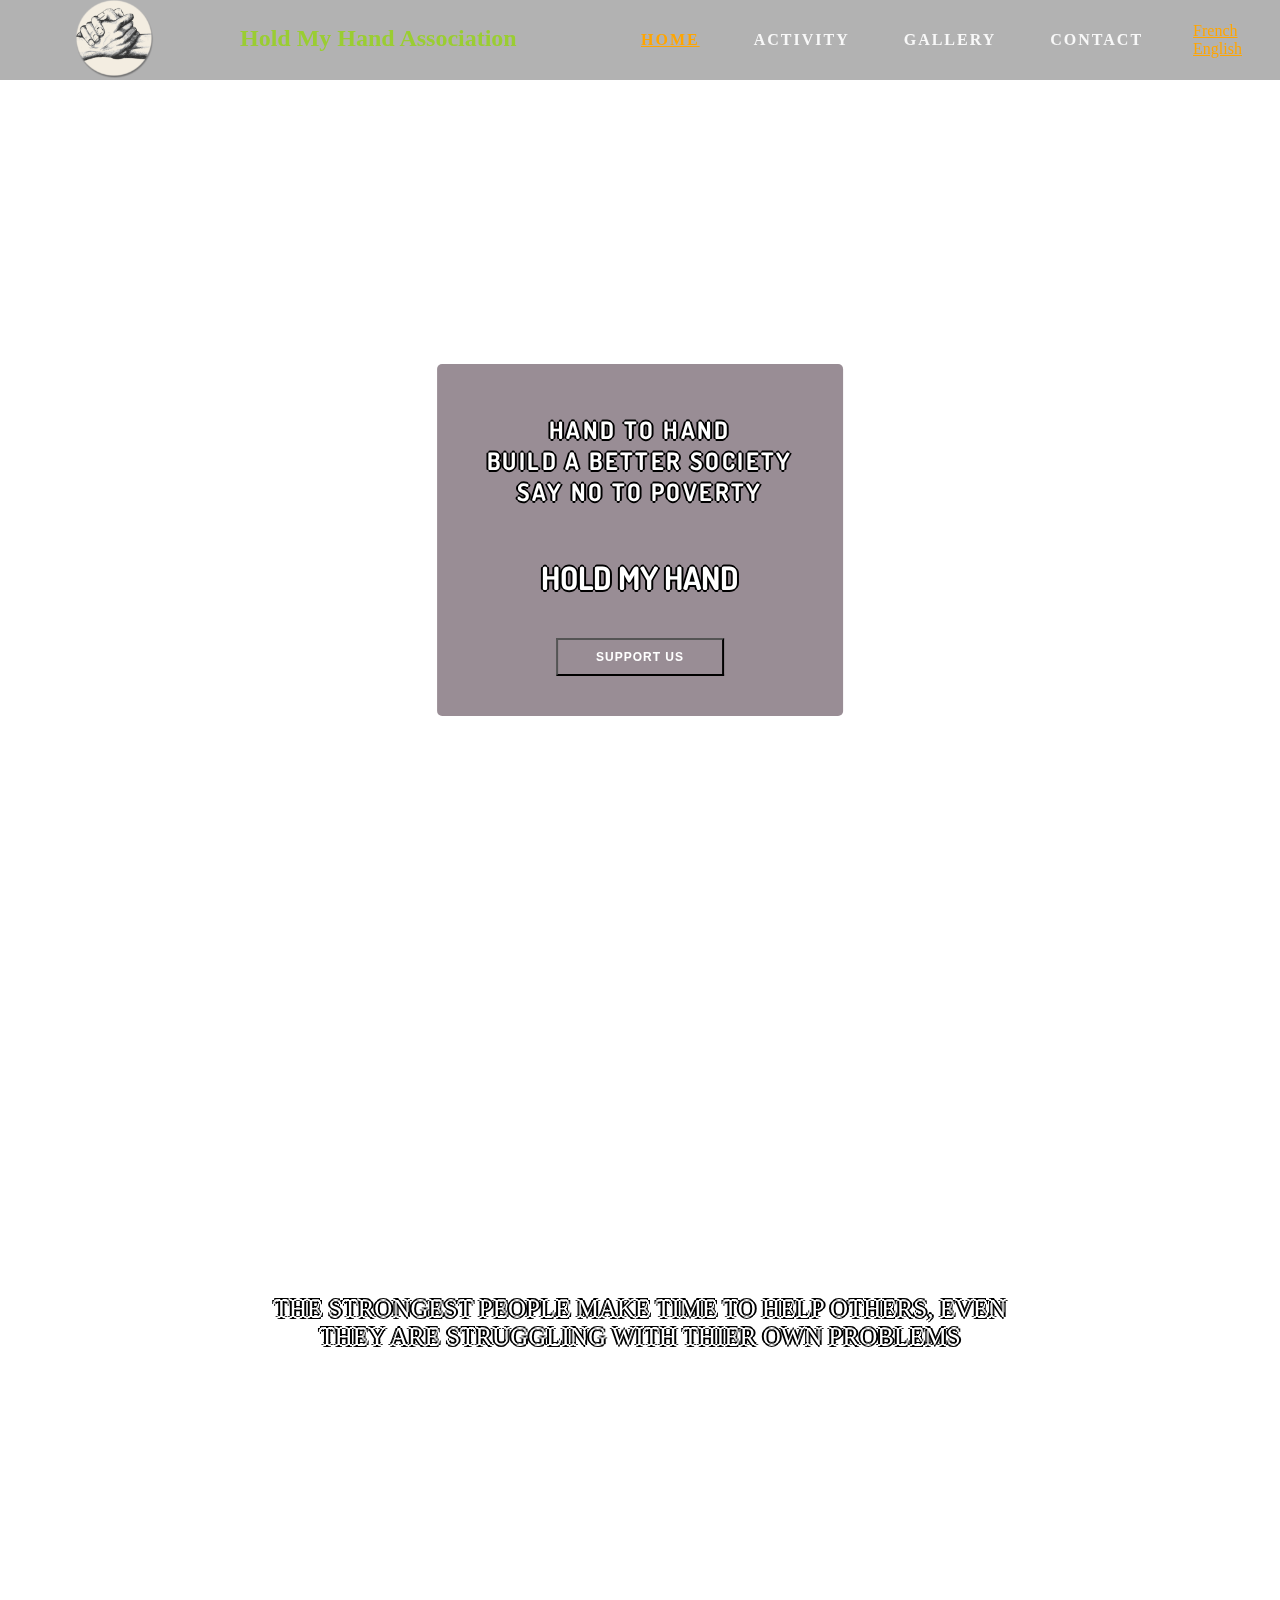
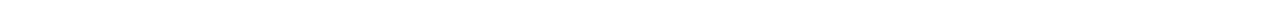
==== english.html @ 95db78a9 "files" ====
<!DOCTYPE html>
<html lang="en">

<head>
  <title>HOLD MY HAND </title>
  <link rel="stylesheet" type="text/css" href="css/style.css">
  <link href="https://fonts.googleapis.com/css?family=Dosis" rel="stylesheet">
  <link rel="icon" href="fv-icon/fv_icon.ico" type="png/jpg">
  <meta name="viewport" content="width=device-width, initial-scale=1.0">
</head>

<body>

  <div class="header_menu">
    <div class="logo">
      <img src="logo/logo1.ico" alt="logo">
      <a href="*" id="logo_text">Hold My Hand Association</a>
    </div>
    <div class="menu_list">
      <ul>
        <li> <a href="#" class="selected">Home</a>
        </li>
        <li> <a href="#">activity</a>
        </li>
        <li> <a href="#">gallery</a>
        </li>
        <li> <a href="#">Contact</a>
        </li>
      </ul>

    </div>
    <div>
      <a href="french.html" class="langue">French</a>
      <a href="" class="langue">English</a>
    </div>

  </div>
  <header>


    </div>
    <div class="header_content">
      <h2>Hand to hand <br><span>build a better society</span><br>say no to poverty</h2>
      <h1>Hold my hand</h1>
      <button><a href="#">Support us</a></button>
      <!--<button><a href="#"> become a member</a></button>-->

    </div>
  </header>
  <div class="mid_body">
    <!-- the strongest people make time to help others, even they are struggling with thier OWN problems-->
  </div>
  <div class="div_body">
    <div class="body-text">the strongest people make time to help others, even they are struggling with thier OWN
      problems</div>
  </div>
</body>

</html>
---- css/style.css ----
/*This is a common technique called a CSS reset. Different browsers use different default margins, causing sites to look different by margins. The * means "all elements" (a universal selector), so we are setting all elements to have zero margins, and zero padding, thus making them look the same in all browsers.*/
* {
  padding: 0;
  margin: 0;
}

/*SETTING THE ELEMENTS OF HEADER AND ITS BACKGROUND*/  
header{
  width: 100%;
  height: 100vh; /*VH is vertical height*/
  background-image: url(/Website/Homeless_project/img/homeless_with_blanket.jpg);
  background-size:cover;
  *background-repeat: no-repeat;
  background-position: 50% center;
  font-family: 'Dosis', sans-serif;
  margin-top: -80px;
}
/*HEADER MENU TO DEFINE THE SIZE AND WIDTH OF EACH MENU*/
.header_menu{
  width: 100%;
  height: 80px;
  display: flex;
  flex-direction: row;
  align-items: center; /*align-items is a property of display flex*/
  *border: 1px solid red;
  background-color: rgba(0, 0,0, .3);
  position:sticky;
  top:0;
}
/*logo space*/
.logo{
  width: 20%;
  text-align: center;
}
/*Img of logo*/
.logo img{
  height: 80px;
  
}

#logo_text {
  position: absolute;
  top: 25px;
  left: 240px;
  text-decoration: none;
  color:yellowgreen;
  font-weight: bold;
  font-size: 1.5em;
}
.menu_list{
  width: 80%;
  text-align: right;
  padding-right: 50px;
  
}
.menu_list li {
  display: inline-block;
  text-transform: uppercase;
  list-style: none;
  letter-spacing: 2px;
  padding-left: 50px;
  font-weight: bold;
}

.menu_list li a.selected{
  text-decoration: underline;
  color: orange;
}

.menu_list li a {
  color:rgba(255, 255, 255, .9);
  text-decoration: none;
}
.menu_list li a:hover {
  color:orange;
  text-decoration: underline;
}

.langue{
  color: orange;
}

.header_content {
 text-transform: uppercase;
 position:absolute;
 top: 60%;
 left:50%;

 border-radius: 5px;
 color: white;
 text-shadow: -2px 0 black, 0 2px black, 2px 0 black, 0 -2px black;
 transform: translate(-50%, -50%);
 text-align: center;
 position: center;
 width: auto;
 background: rgba(52, 27, 43, 0.5);
 filter: blur(0.5px);
}
.header_content h2{
  margin: 50px;
  letter-spacing: 0.1em;
} 
}
.header_content h1{
  margin-bottom: 50px;
  letter-spacing: 0.3em;
}

.header_content button{
  height: auto;
  padding: 10px 38px;
  color: #fff;
  background-color: transparent;
  font-size: 12px;
  margin: 40px 20px;
}
.header_content button a{
  text-decoration: none;
  text-transform: uppercase;
  color:#fff;
  letter-spacing: 1px;
  font-weight: bold;
}
.header_content button:hover{
  background-color:ORANGE;
  border: 1px solid white;
}
.mid_body {
  margin: auto;
  text-align: center;
  background:white; /* #dad9e1;*/
  height: 5px; 
  filter: blur(5px);
  z-index: 2;
  border-bottom: 6px solid white;
}
.div_body{
  padding: 30% 20% 20% 20%;
  background: white;
  *border-top:10px solid black;
  background-image: url(/Website/Homeless_project/img/homeless_winter.jpg);
  background-size: cover;

}
.body-text{
  

  text-transform: uppercase;
  position: relative;
  font-size: 25px;
  color: white;
  text-shadow: -2px 0 black, 0 2px black, 2px 0 black, 0 -2px black;
  text-align: center;
  
}
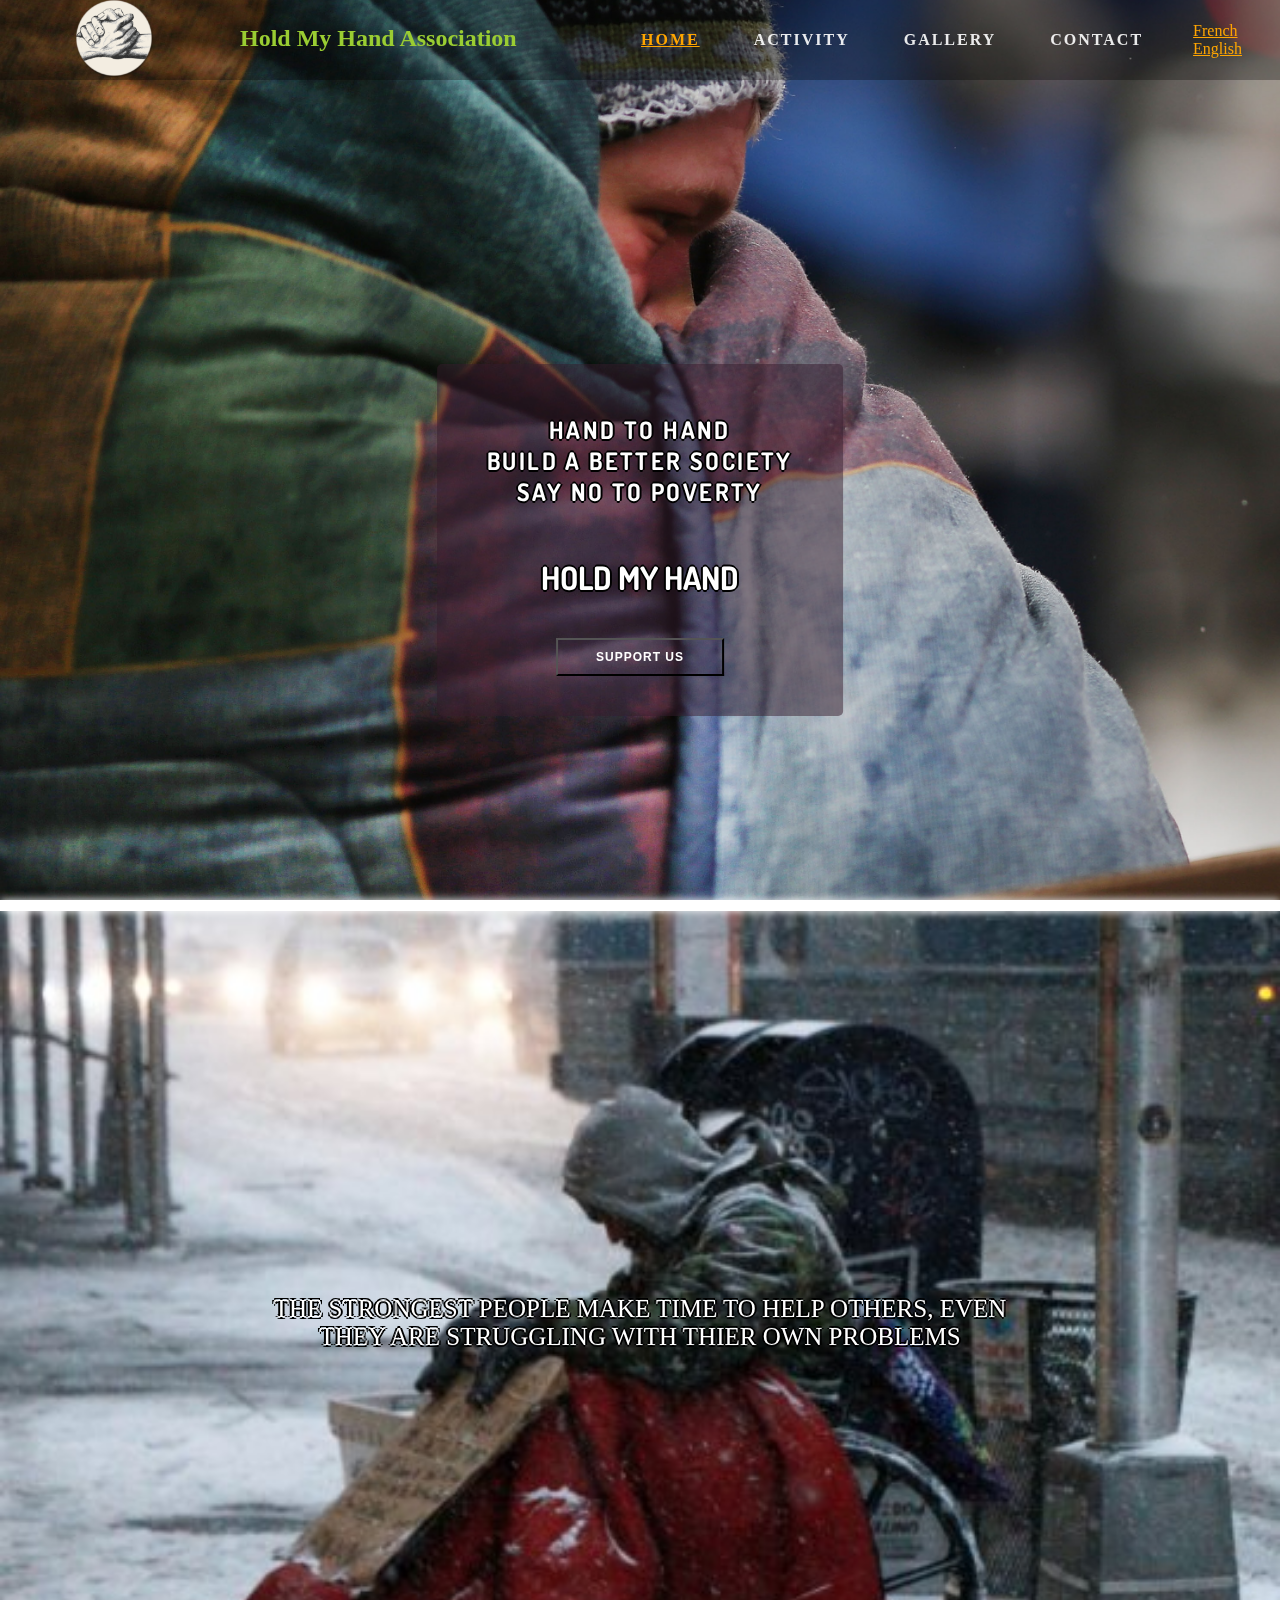
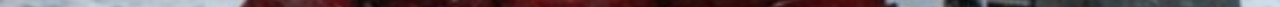
==== commit 3d29abe5: "file" ====
--- a/english.html
+++ b/english.html
@@ -30,7 +30,7 @@
 
     </div>
     <div>
-      <a href="french.html" class="langue">French</a>
+      <a href="index.html" class="langue">French</a>
       <a href="" class="langue">English</a>
     </div>
 
--- a/css/style.css
+++ b/css/style.css
@@ -8,7 +8,7 @@
 header{
   width: 100%;
   height: 100vh; /*VH is vertical height*/
-  background-image: url(/Website/Homeless_project/img/homeless_with_blanket.jpg);
+  background-image: url(../img/homeless_with_blanket.jpg);
   background-size:cover;
   *background-repeat: no-repeat;
   background-position: 50% center;
@@ -138,7 +138,7 @@
   padding: 30% 20% 20% 20%;
   background: white;
   *border-top:10px solid black;
-  background-image: url(/Website/Homeless_project/img/homeless_winter.jpg);
+  background-image: url(../img/homeless_winter.jpg);
   background-size: cover;
 
 }
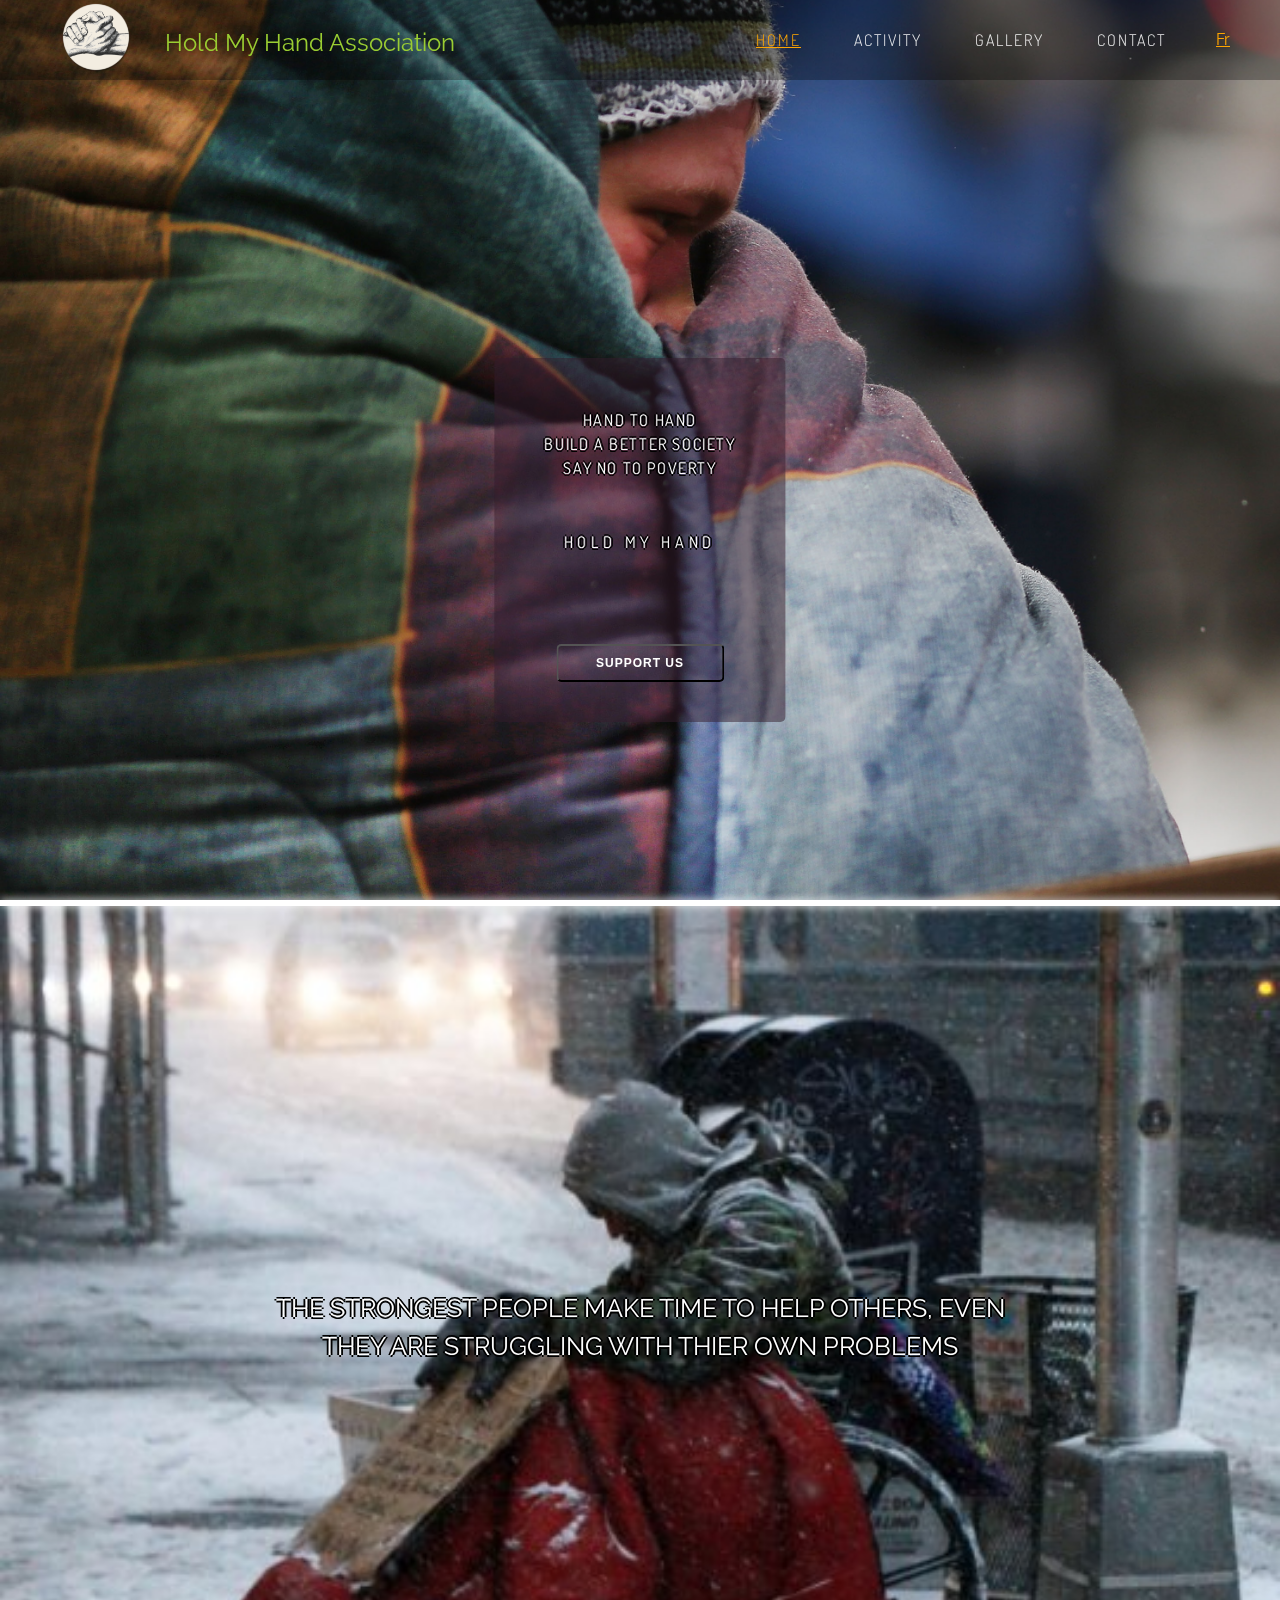
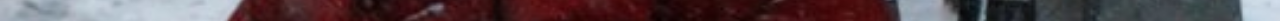
==== commit 25884b24: "Changes in Fonts and some Styles" ====
--- a/english.html
+++ b/english.html
@@ -4,7 +4,8 @@
 <head>
   <title>HOLD MY HAND </title>
   <link rel="stylesheet" type="text/css" href="css/style.css">
-  <link href="https://fonts.googleapis.com/css?family=Dosis" rel="stylesheet">
+  <!-- <link href="https://fonts.googleapis.com/css?family=Dosis" rel="stylesheet"> -->
+  <link href="https://fonts.googleapis.com/css?family=Dosis:300,400,700|Raleway:400,500" rel="stylesheet">
   <link rel="icon" href="fv-icon/fv_icon.ico" type="png/jpg">
   <meta name="viewport" content="width=device-width, initial-scale=1.0">
 </head>
@@ -16,7 +17,7 @@
       <img src="logo/logo1.ico" alt="logo">
       <a href="*" id="logo_text">Hold My Hand Association</a>
     </div>
-    <div class="menu_list">
+    <nav class="menu_list">
       <ul>
         <li> <a href="#" class="selected">Home</a>
         </li>
@@ -28,17 +29,17 @@
         </li>
       </ul>
 
-    </div>
+    </nav>
     <div>
-      <a href="index.html" class="langue">French</a>
-      <a href="" class="langue">English</a>
+      <a href="index.html" class="langue">Fr</a>
+      <a href="" class="langue"></a>
     </div>
 
   </div>
   <header>
 
 
-    </div>
+    
     <div class="header_content">
       <h2>Hand to hand <br><span>build a better society</span><br>say no to poverty</h2>
       <h1>Hold my hand</h1>
--- a/css/style.css
+++ b/css/style.css
@@ -1,9 +1,47 @@
 /*This is a common technique called a CSS reset. Different browsers use different default margins, causing sites to look different by margins. The * means "all elements" (a universal selector), so we are setting all elements to have zero margins, and zero padding, thus making them look the same in all browsers.*/
-* {
+/* * {
   padding: 0;
   margin: 0;
+} */
+
+
+/* RESET - Enlever les styles par défaut des navigateurs
+=================================================================================== */
+html,body,div,span,applet,object,iframe,h1,h2,h3,h4,h5,h6,p,blockquote,pre,a,abbr,acronym,address,big,cite,code,del,dfn,em,img,ins,kbd,q,s,samp,small,strike,strong,sub,sup,tt,var,b,u,i,center,dl,dt,dd,ol,ul,li,fieldset,form,label,legend,table,caption,tbody,tfoot,thead,tr,th,td,article,aside,canvas,details,embed,figure,figcaption,footer,header,hgroup,menu,nav,output,ruby,section,summary,time,mark,audio,video{margin:0;padding:0;border:0;font-size:100%;font:inherit;vertical-align:baseline}article,aside,details,figcaption,figure,footer,header,hgroup,menu,nav,section{display:block}body{line-height:1}ol,ul{list-style:none}blockquote,q{quotes:none}blockquote:before,blockquote:after,q:before,q:after{content:'';content:none}table{border-collapse:collapse;border-spacing:0}
+
+/* Mettre Box Sizing "border-box" par défaut */
+html {
+  box-sizing: border-box;
+}
+*, *:before, *:after {
+  box-sizing: inherit;
 }
 
+
+/* Default Styles
+=================================================================================== */
+html{
+  font-size: 16px;
+  scroll-behavior: smooth;
+}
+
+
+body{
+  font-family:Raleway,sans-serif;
+  line-height: 1.5;
+}
+
+h1,h2,h3,h4,h5, nav{
+  font-family: Dosis, sans-serif;
+}
+
+nav{
+  font-weight: 300;
+}
+
+
+/* layout Styles
+=================================================================================== */
 /*SETTING THE ELEMENTS OF HEADER AND ITS BACKGROUND*/  
 header{
   width: 100%;
@@ -29,22 +67,22 @@
 }
 /*logo space*/
 .logo{
-  width: 20%;
+  width: 15%;
   text-align: center;
 }
 /*Img of logo*/
 .logo img{
-  height: 80px;
+  height: 70px;
   
 }
 
 #logo_text {
   position: absolute;
   top: 25px;
-  left: 240px;
+  left: 165px;
   text-decoration: none;
   color:yellowgreen;
-  font-weight: bold;
+  *font-weight: bold;
   font-size: 1.5em;
 }
 .menu_list{
@@ -59,7 +97,7 @@
   list-style: none;
   letter-spacing: 2px;
   padding-left: 50px;
-  font-weight: bold;
+  
 }
 
 .menu_list li a.selected{
@@ -100,7 +138,7 @@
   margin: 50px;
   letter-spacing: 0.1em;
 } 
-}
+
 .header_content h1{
   margin-bottom: 50px;
   letter-spacing: 0.3em;
@@ -113,6 +151,7 @@
   background-color: transparent;
   font-size: 12px;
   margin: 40px 20px;
+  border-radius: 5px;
 }
 .header_content button a{
   text-decoration: none;
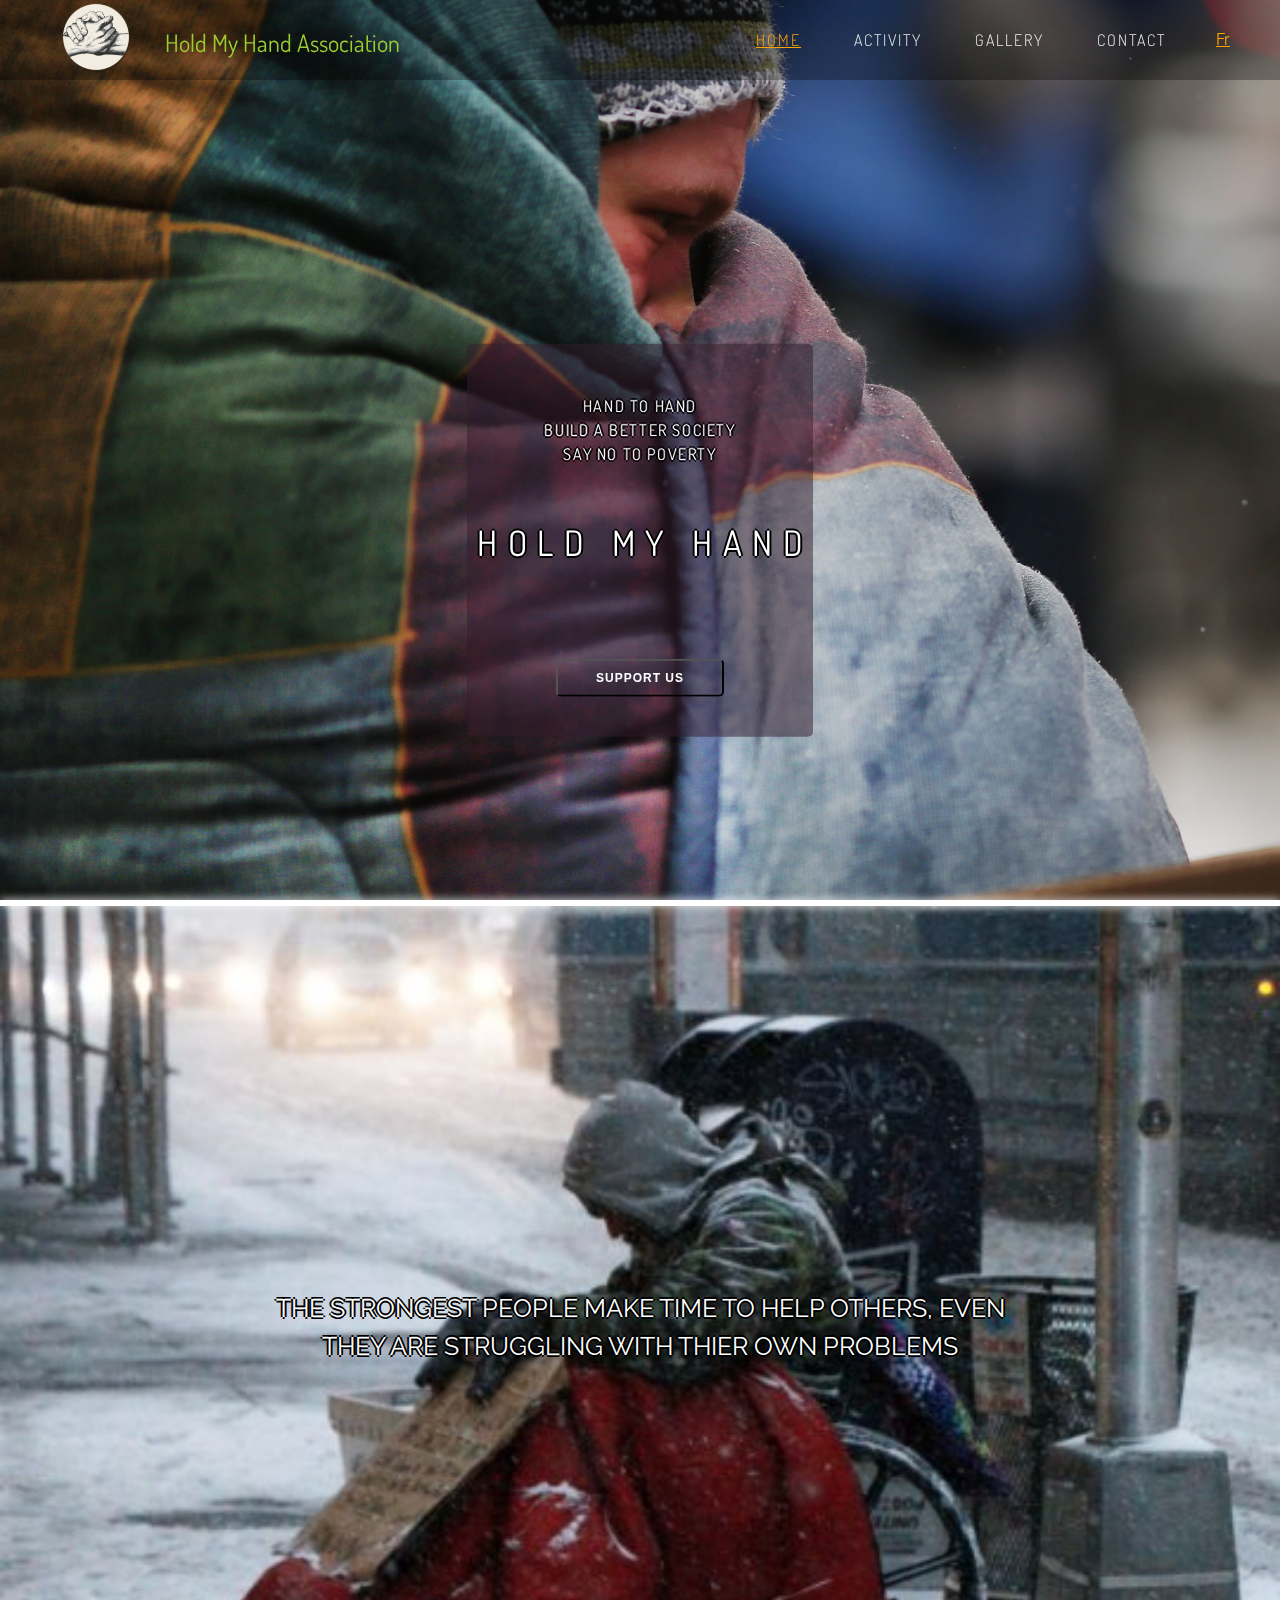
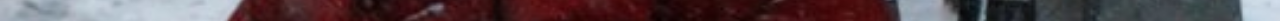
==== commit ea6d7969: "Create a Donation form with 2 html pages and 1 css file" ====
--- a/english.html
+++ b/english.html
@@ -43,7 +43,7 @@
     <div class="header_content">
       <h2>Hand to hand <br><span>build a better society</span><br>say no to poverty</h2>
       <h1>Hold my hand</h1>
-      <button><a href="#">Support us</a></button>
+      <button><a href="supportus.html">Support us</a></button>
       <!--<button><a href="#"> become a member</a></button>-->
 
     </div>
--- a/css/style.css
+++ b/css/style.css
@@ -64,6 +64,7 @@
   background-color: rgba(0, 0,0, .3);
   position:sticky;
   top:0;
+  z-index: 1;
 }
 /*logo space*/
 .logo{
@@ -84,6 +85,7 @@
   color:yellowgreen;
   *font-weight: bold;
   font-size: 1.5em;
+  font-family: Dosis,sans-serif;
 }
 .menu_list{
   width: 80%;
@@ -141,7 +143,9 @@
 
 .header_content h1{
   margin-bottom: 50px;
+  margin-left: 10px;
   letter-spacing: 0.3em;
+  font-size: 35px;
 }
 
 .header_content button{
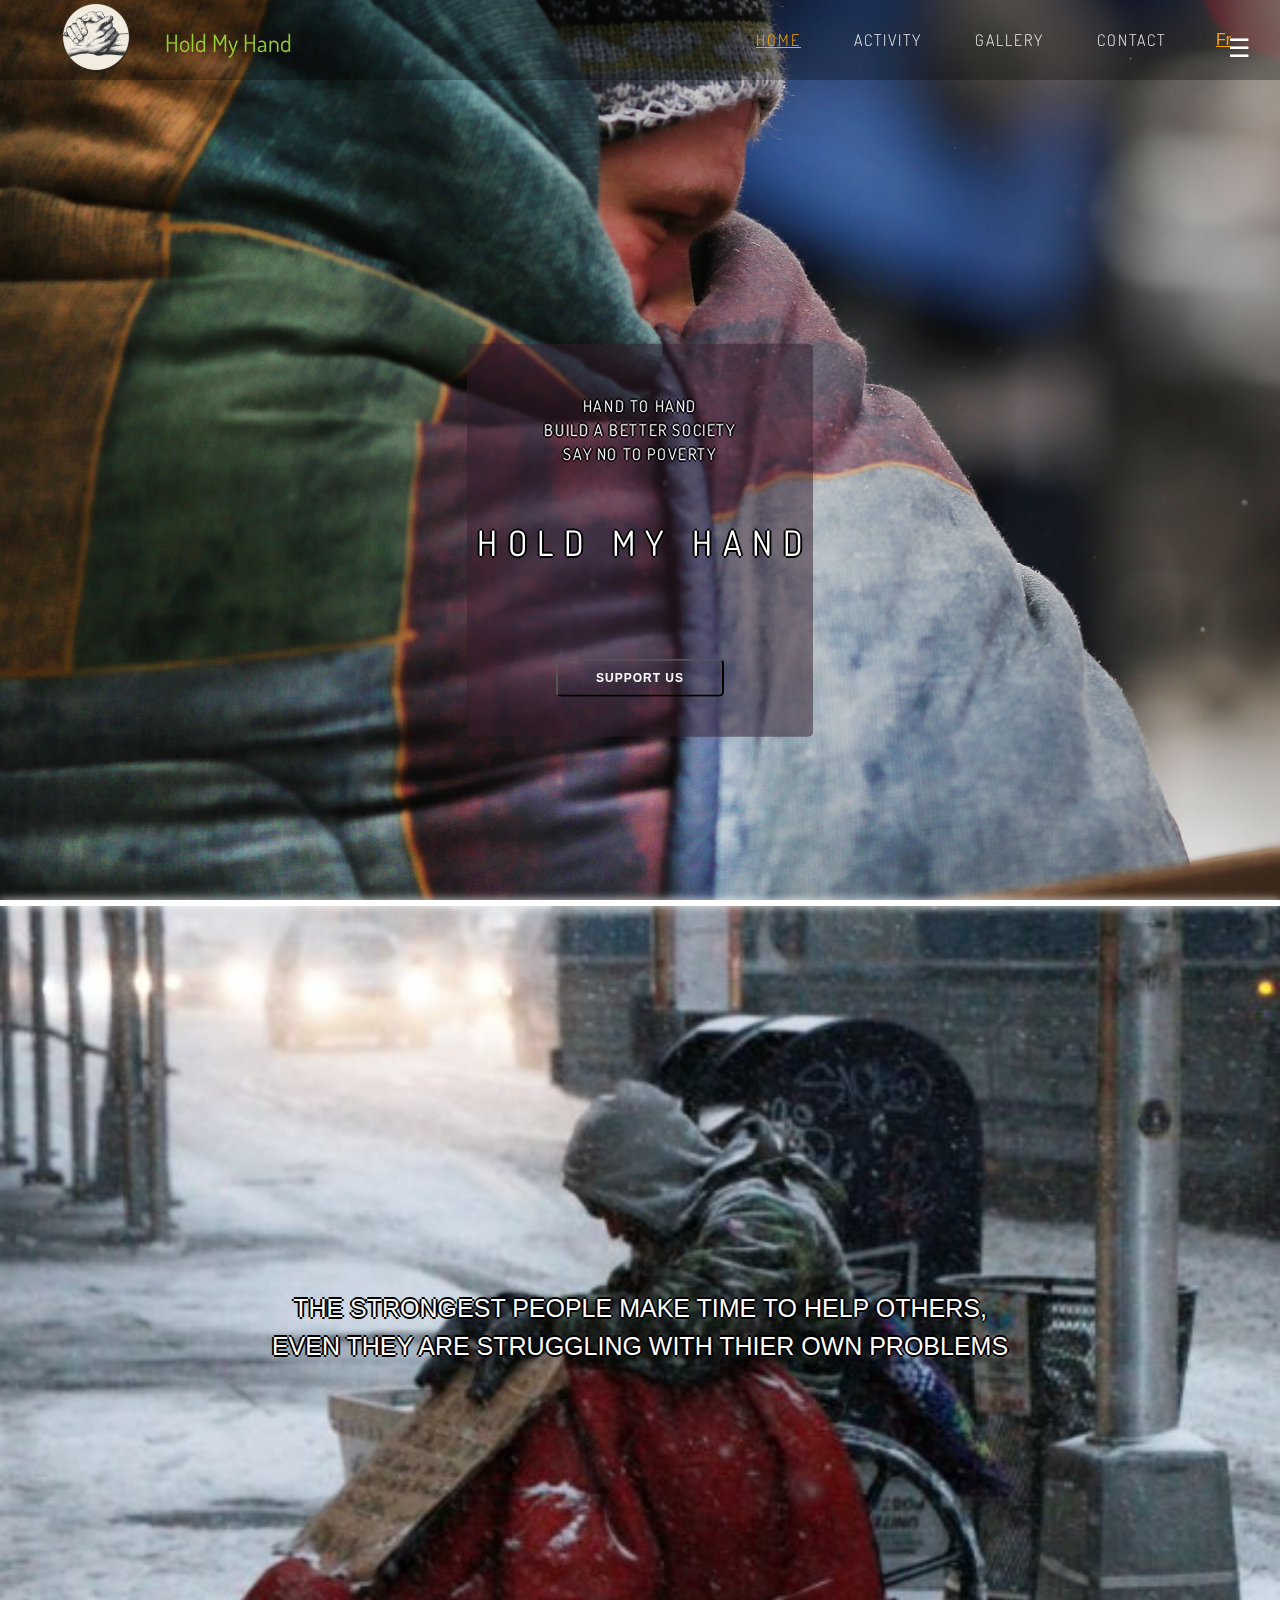
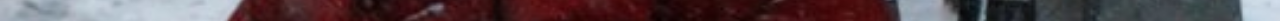
==== commit cde7f05c: "Bring Changes in Form and Nav - Still Working" ====
--- a/english.html
+++ b/english.html
@@ -2,12 +2,20 @@
 <html lang="en">
 
 <head>
+
+    <meta charset="utf-8">
+    <meta name="viewport" content="width=device-width, initial-scale=1">
+    
   <title>HOLD MY HAND </title>
   <link rel="stylesheet" type="text/css" href="css/style.css">
   <!-- <link href="https://fonts.googleapis.com/css?family=Dosis" rel="stylesheet"> -->
   <link href="https://fonts.googleapis.com/css?family=Dosis:300,400,700|Raleway:400,500" rel="stylesheet">
   <link rel="icon" href="fv-icon/fv_icon.ico" type="png/jpg">
   <meta name="viewport" content="width=device-width, initial-scale=1.0">
+
+  <!-- Navigation link to css -->
+    <link rel="stylesheet" href="css/nav.css">
+
 </head>
 
 <body>
@@ -15,8 +23,28 @@
   <div class="header_menu">
     <div class="logo">
       <img src="logo/logo1.ico" alt="logo">
-      <a href="*" id="logo_text">Hold My Hand Association</a>
+      <a href="*" id="logo_text">Hold My Hand</a>
     </div>
+
+    <!-- Navigation button -->
+<div class="positionNav">
+    <div id="mySidepanel" class="sidepanel">
+      <a href="javascript:void(0)" class="closebtn" onclick="closeNav()">×</a>
+      <a href="#">Home</a>
+      <a href="#">Activity</a>
+      <a href="#">Gallery</a>
+      <a href="#">Contact</a>
+      <a href="#">French</a>
+    </div>
+    
+    <a class="df openbtn" onclick="openNav()">☰</a>
+
+  </div>
+
+ <!-- Navigation button -->
+
+
+
     <nav class="menu_list">
       <ul>
         <li> <a href="#" class="selected">Home</a>
@@ -55,6 +83,16 @@
     <div class="body-text">the strongest people make time to help others, even they are struggling with thier OWN
       problems</div>
   </div>
+
+
+
+  <!-- scripts ... -->
+  <script src="js/nav.js"></script>
+
+  <!-- SCRIPTS -->
+  <script src="https://code.jquery.com/jquery-3.3.1.slim.min.js"></script>
+    
+
 </body>
 
 </html>--- a/css/nav.css
+++ b/css/nav.css
@@ -0,0 +1,55 @@
+
+body {
+  font-family: "Lato", sans-serif;
+}
+
+.sidepanel  {
+  width: 0;
+  position: fixed;
+  z-index: 1;
+  height: 250px;
+  top: 0;
+  left: 0;
+  background-color: #111;
+  overflow-x: hidden;
+  transition: 0.5s;
+  padding-top: 60px;
+}
+
+.sidepanel a {
+  padding: 8px 8px 8px 32px;
+  text-decoration: none;
+  font-size: 75px;
+  color: #818181;
+  display: block;
+  transition: 0.3s;
+  text-align: center;
+  
+}
+
+.sidepanel a:hover {
+  color: #f1f1f1;
+}
+
+.sidepanel .closebtn {
+  position: absolute;
+  top: 0;
+  right: 25px;
+  font-size: 36px;
+}
+
+.openbtn {
+  font-size: 25px;
+  border-radius: 50px;
+  color: white;
+}
+.positionNav{
+  position: absolute;
+  top:30px;
+  right: 30px;
+}
+
+.openbtn:hover {
+  background-color:#444;
+  
+}
